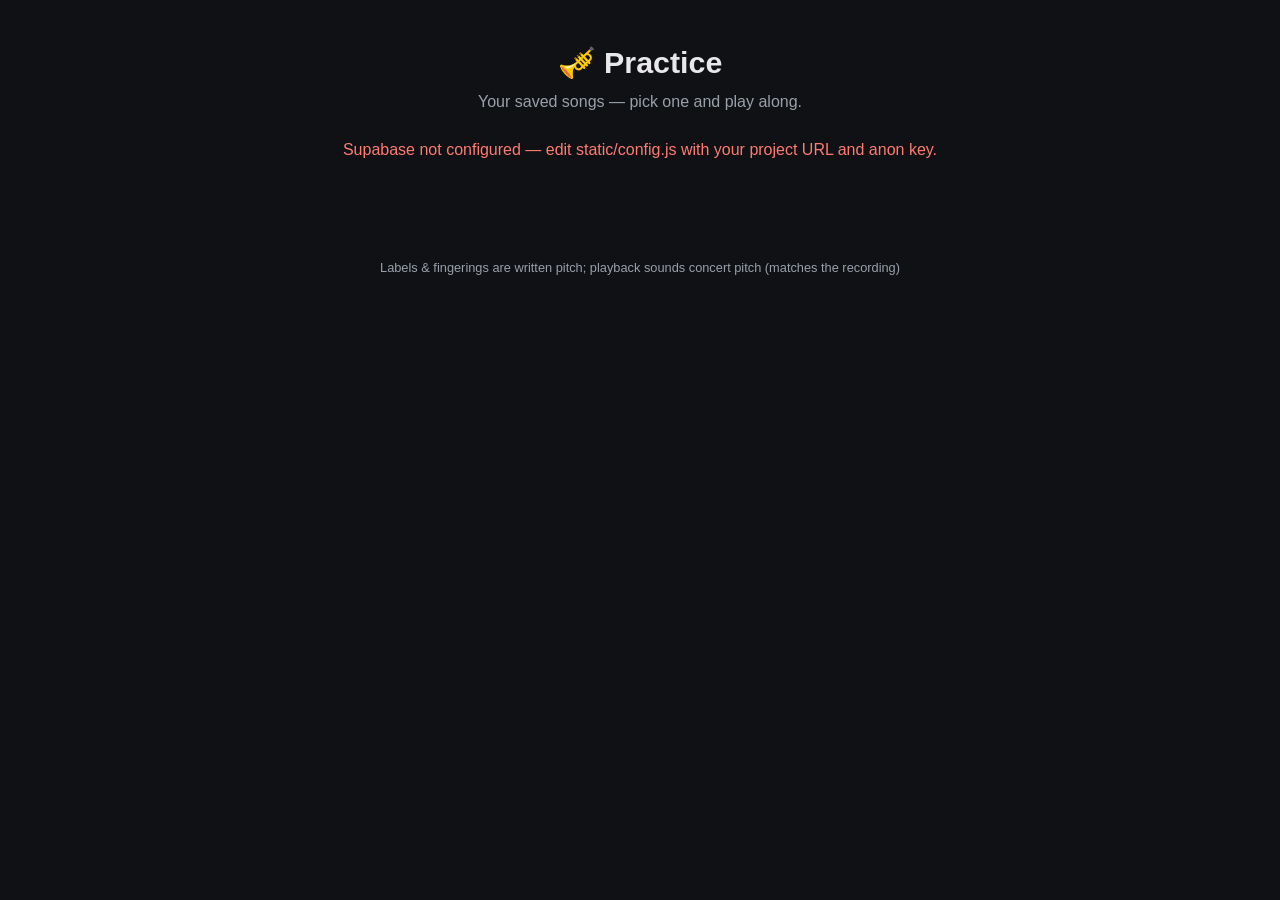
==== static/practice.html @ 0f50b4b6 "Split into processing + practice pages backed by Supabase Saved songs now live in a Supabase `songs`" ====
<!DOCTYPE html>
<html lang="en">
<head>
<meta charset="utf-8">
<meta name="viewport" content="width=device-width, initial-scale=1">
<title>Trumpet Practice</title>
<link rel="stylesheet" href="/static/styles.css">
</head>
<body>
<header>
  <h1><span class="emoji">🎺</span> Practice</h1>
  <p>Your saved songs — pick one and play along.</p>
</header>

<div class="wrap">
  <div class="loadrow" id="loadrow" hidden>
    <span>Song:</span>
    <select id="loadSelect"></select>
    <button type="button" id="loadBtn">Load</button>
    <button type="button" id="deleteBtn" title="Delete this saved song">✕</button>
  </div>
  <div class="status" id="status">Loading saved songs…</div>
  <div id="results"></div>
</div>

<footer>Labels &amp; fingerings are written pitch; playback sounds concert pitch (matches the recording)</footer>

<script src="/static/config.js"></script>
<script src="/static/shared.js"></script>
<script>
const statusEl = document.getElementById('status');
const loadrow = document.getElementById('loadrow');
const loadSelect = document.getElementById('loadSelect');
const loadBtn = document.getElementById('loadBtn');
const deleteBtn = document.getElementById('deleteBtn');

let songs = [];  // rows from Supabase, kept in sync with the dropdown

wirePlayback();
refreshSaved();

async function refreshSaved() {
  if (!SB.configured()) {
    statusEl.className = 'status error';
    statusEl.textContent = 'Supabase not configured — edit static/config.js with your project URL and anon key.';
    return;
  }
  try {
    songs = await SB.list();
    loadSelect.innerHTML = songs.map((s, i) =>
      `<option value="${i}">${escapeHtml(s.title)}</option>`).join('');
    loadrow.hidden = songs.length === 0;
    statusEl.className = 'status';
    statusEl.textContent = songs.length ? '' : 'No saved songs yet — add one from the processing page on your Mac.';
  } catch (err) {
    statusEl.className = 'status error';
    statusEl.textContent = err.message;
  }
}

loadBtn.addEventListener('click', () => {
  const row = songs[loadSelect.value];
  if (!row) return;
  renderResult(row.data, {});  // no Save button on the practice page
  statusEl.className = 'status';
  statusEl.textContent = '';
});

deleteBtn.addEventListener('click', async () => {
  const row = songs[loadSelect.value];
  if (!row) return;
  if (!confirm(`Delete "${row.title}"?`)) return;
  try {
    await SB.remove(row.id);
    document.getElementById('results').innerHTML = '';
    await refreshSaved();
  } catch (err) {
    statusEl.className = 'status error';
    statusEl.textContent = err.message;
  }
});
</script>
</body>
</html>
---- static/styles.css ----
:root {
  --bg: #0f1115;
  --panel: #1a1d24;
  --accent: #f0a830;
  --accent-dim: #6b5430;
  --text: #e8e8ea;
  --muted: #9aa0aa;
  --pressed: #f0a830;
  --open: #2a2e38;
  --border: #2c313c;
}
* { box-sizing: border-box; }
body {
  margin: 0; font-family: -apple-system, BlinkMacSystemFont, "Segoe UI", Roboto, sans-serif;
  background: var(--bg); color: var(--text); line-height: 1.5;
}
header { text-align: center; padding: 2.5rem 1rem 1.5rem; }
h1 { margin: 0 0 .3rem; font-size: 1.9rem; }
h1 .emoji { filter: saturate(1.2); }
header p { color: var(--muted); margin: 0; }
.wrap { max-width: 1000px; margin: 0 auto; padding: 0 1rem 4rem; }
.form {
  display: flex; gap: .6rem; max-width: 640px; margin: 0 auto 1.2rem; flex-wrap: wrap;
}
input[type=url] {
  flex: 1; min-width: 240px; padding: .8rem 1rem; border-radius: 10px;
  border: 1px solid var(--border); background: var(--panel); color: var(--text);
  font-size: 1rem;
}
input[type=url]:focus { outline: none; border-color: var(--accent); }
button {
  padding: .8rem 1.4rem; border: none; border-radius: 10px; background: var(--accent);
  color: #1a1206; font-weight: 600; font-size: 1rem; cursor: pointer;
}
button:disabled { opacity: .5; cursor: progress; }
.loadrow {
  display: flex; align-items: center; gap: .5rem; justify-content: center;
  color: var(--muted); font-size: .85rem; margin: 0 0 1rem; flex-wrap: wrap;
}
.loadrow[hidden] { display: none; }
.loadrow select {
  padding: .4rem .6rem; border-radius: 8px; background: var(--panel); color: var(--text);
  border: 1px solid var(--border); font-size: .85rem; max-width: 320px;
}
.loadrow button, .save-btn {
  padding: .4rem .9rem; border-radius: 8px; border: 1px solid var(--accent-dim);
  background: var(--open); color: var(--accent); font-weight: 600; cursor: pointer; font-size: .85rem;
}
.loadrow button:hover, .save-btn:hover { background: var(--accent-dim); }
.songtitle {
  text-align: center; font-size: 1.2rem; font-weight: 600; margin: .5rem 0 .2rem;
  display: flex; align-items: center; gap: .6rem; justify-content: center; flex-wrap: wrap;
}
.save-btn.saved { background: #1f3a2a; color: #6fd99a; border-color: #2f5a40; }
.status { text-align: center; color: var(--muted); min-height: 1.5rem; }
.status.error { color: #ff7b72; }

.keys {
  display: flex; gap: 1rem; justify-content: center; flex-wrap: wrap;
  margin: 1.5rem 0 2rem;
}
.keycard {
  background: var(--panel); border: 1px solid var(--border); border-radius: 14px;
  padding: 1rem 1.6rem; text-align: center; min-width: 180px;
}
.keycard .label { color: var(--muted); font-size: .8rem; text-transform: uppercase; letter-spacing: .05em; }
.keycard .value { font-size: 1.7rem; font-weight: 700; color: var(--accent); margin-top: .2rem; }
.keycard small { color: var(--muted); }

.scale { margin-bottom: 2.2rem; }
.scale h2 {
  font-size: 1.15rem; border-bottom: 1px solid var(--border); padding-bottom: .4rem;
  display: flex; align-items: center; gap: .7rem;
}
.play-btn {
  padding: .25rem .7rem; font-size: .8rem; border-radius: 999px; background: var(--open);
  color: var(--accent); border: 1px solid var(--accent-dim); cursor: pointer; font-weight: 600;
}
.play-btn:hover { background: var(--accent-dim); }
.play-btn.playing { background: var(--accent); color: #1a1206; border-color: var(--accent); }
.note.active { border-color: var(--accent); box-shadow: 0 0 0 2px var(--accent-dim); }
.notes { display: flex; gap: .7rem; flex-wrap: wrap; }
.note {
  background: var(--panel); border: 1px solid var(--border); border-radius: 12px;
  padding: .7rem .6rem .5rem; text-align: center; width: 78px;
}
.note .nname { font-weight: 700; font-size: 1.1rem; }
.note .noct { color: var(--muted); font-size: .75rem; font-weight: 400; }
.note .concert { color: var(--muted); font-size: .65rem; margin-top: .1rem; }
.note .concert b { color: #8fb8ff; font-weight: 600; }
.valves { display: flex; gap: 5px; justify-content: center; margin-top: .5rem; }
.valve {
  width: 18px; height: 26px; border-radius: 9px; border: 2px solid var(--accent-dim);
  background: var(--open); display: flex; align-items: flex-end; justify-content: center;
  font-size: .6rem; color: var(--muted); padding-bottom: 1px;
}
.valve.on { background: var(--pressed); border-color: var(--pressed); color: #1a1206; font-weight: 700; }
.note .open-label { color: var(--muted); font-size: .7rem; margin-top: .55rem; }
.alt { margin-top: .5rem; border-top: 1px dashed var(--border); padding-top: .4rem; }
.alt-label { color: var(--muted); font-size: .6rem; text-transform: uppercase; letter-spacing: .04em; }
.alt .valves { margin-top: .25rem; }
.alt .valve { width: 13px; height: 19px; border-radius: 7px; font-size: .5rem; }
.navlink { display: block; text-align: center; color: var(--accent); font-size: .85rem; margin-top: .5rem; }
footer { text-align: center; color: var(--muted); font-size: .8rem; padding: 2rem 1rem; }
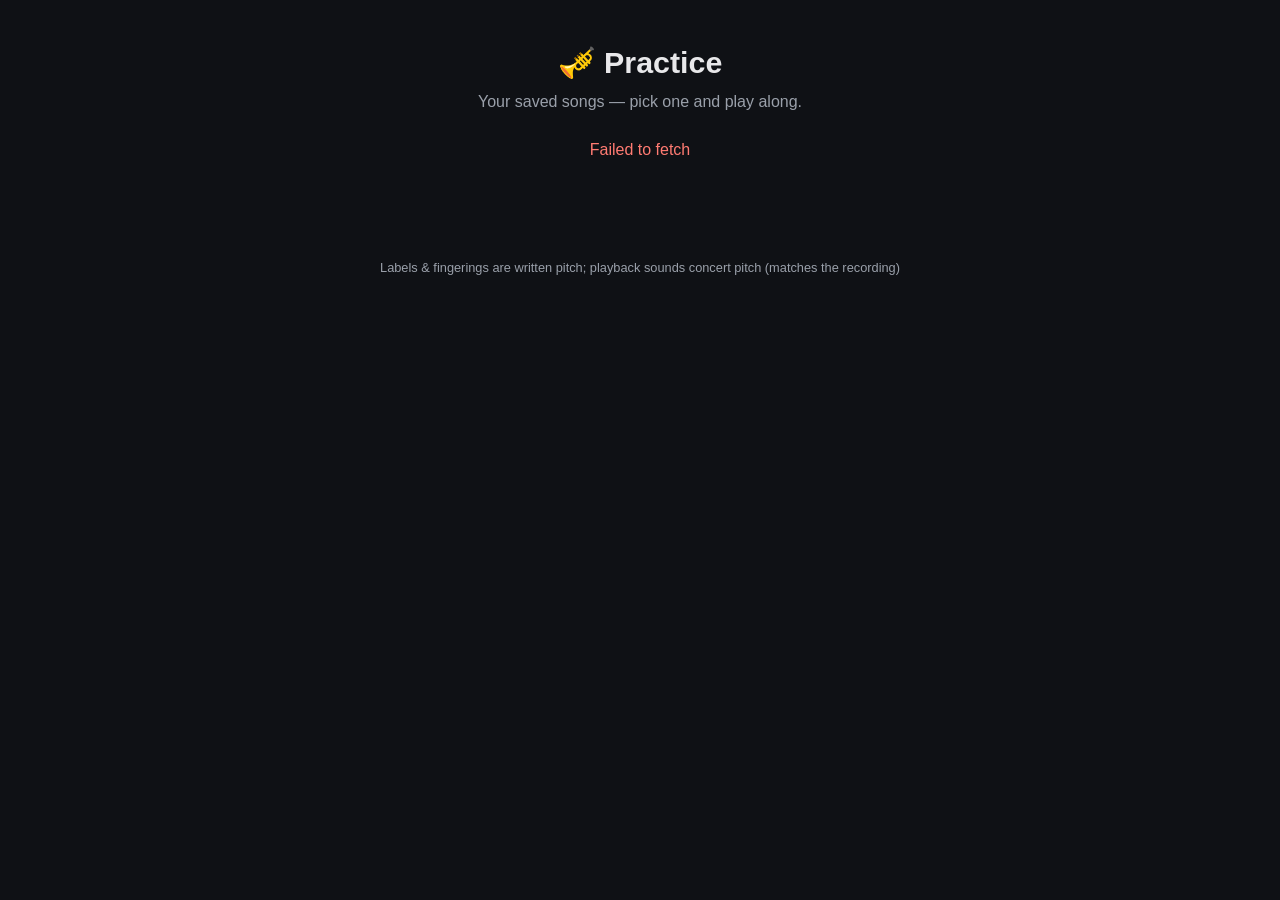
==== commit b4cb6864: "Add metronome with common-tempo picker, defaulting to song's BPM Adds a click-track metronome under " ====
--- a/static/practice.html
+++ b/static/practice.html
@@ -37,6 +37,7 @@
 let songs = [];  // rows from Supabase, kept in sync with the dropdown
 
 wirePlayback();
+wireMetronome();
 refreshSaved();
 
 async function refreshSaved() {
--- a/static/styles.css
+++ b/static/styles.css
@@ -67,6 +67,18 @@
 .keycard .value { font-size: 1.7rem; font-weight: 700; color: var(--accent); margin-top: .2rem; }
 .keycard small { color: var(--muted); }
 
+.metro { margin-top: .6rem; display: flex; gap: .4rem; justify-content: center; align-items: center; }
+.metro select {
+  padding: .25rem .4rem; border-radius: 8px; background: var(--open); color: var(--text);
+  border: 1px solid var(--border); font-size: .8rem;
+}
+.metro-btn {
+  padding: .25rem .7rem; font-size: .8rem; border-radius: 999px; background: var(--open);
+  color: var(--accent); border: 1px solid var(--accent-dim); cursor: pointer; font-weight: 600;
+}
+.metro-btn:hover { background: var(--accent-dim); }
+.metro-btn.playing { background: var(--accent); color: #1a1206; border-color: var(--accent); }
+
 .scale { margin-bottom: 2.2rem; }
 .scale h2 {
   font-size: 1.15rem; border-bottom: 1px solid var(--border); padding-bottom: .4rem;
